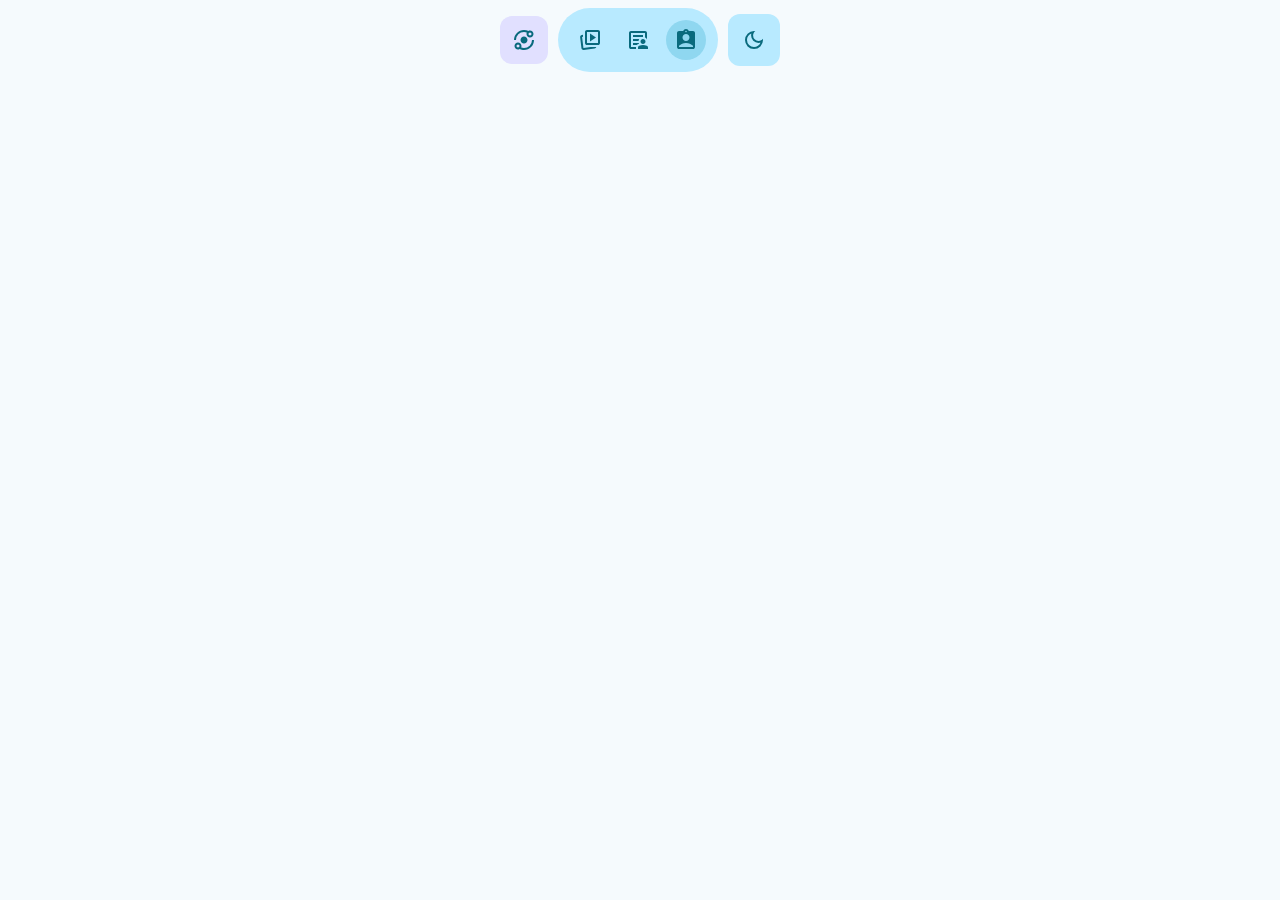
==== about.html @ 5b5b83b0 "update" ====
<!doctype html>
<html lang="id">

<head>
    <meta charset="UTF-8" />
    <meta name="viewport" content="width=device-width, initial-scale=1.0" />
    <meta name="description"
        content="Porto Zilla portfolio showcasing 3D animation demo reels and creative visual work." />
    <title>Porto Zilla - 3D Animation Demo Reel</title>
    <link rel="icon" href="assets/orbit-fill1.svg" type="image/svg+xml" />
    <link rel="preconnect" href="https://fonts.googleapis.com" />
    <link rel="preconnect" href="https://fonts.gstatic.com" crossorigin />
    <link
        href="https://fonts.googleapis.com/css2?family=Libre+Baskerville:ital,wght@0,400..700;1,400..700&family=Outfit:wght@100..900&display=swap"
        rel="stylesheet" />
    <link rel="stylesheet" href="css/style.css" />
    <link rel="stylesheet" href="css/animation.css" />
    <script src="js/script.js" defer></script>
</head>

<body>
    <header>
        <nav class="floating-header">
            <div class="home" aria-label="Home">
                <img src="assets/orbit-fill0.svg" alt="Logo Home" />
            </div>
            <div class="menu" aria-label="Menu Portofolio">
                <a href="index.html" style="--menu-expanded-width: 124px;">
                    <img class="menu-icon-idle" src="assets/animated-images-fill0.svg" alt="Icon Demo Reel" />
                    <img class="menu-icon-hover" src="assets/animated-images-fill1.svg" alt="" aria-hidden="true" />
                    <span>Demo Reel</span>
                </a>
                <a href="resume.html" style="--menu-expanded-width: 170px;">
                    <img class="menu-icon-idle" src="assets/article-person-fill0.svg" alt="Icon Curriculum Vitae" />
                    <img class="menu-icon-hover" src="assets/article-person-fill1.svg" alt="" aria-hidden="true" />
                    <span>Curriculum Vitae</span>
                </a>
                <a href="about.html" style="--menu-expanded-width: 142px;">
                    <img class="menu-icon-idle" src="assets/assignment-ind-fill0.svg" alt="Icon Tentang Saya" />
                    <img class="menu-icon-hover" src="assets/assignment-ind-fill1.svg" alt="" aria-hidden="true" />
                    <span>Tentang Saya</span>
                </a>
            </div>
            <div class="tema">
                <div class="switch-theme" role="button" tabindex="0" aria-label="Ganti ke tema gelap"
                    data-tooltip="Ganti Tema">
                    <span class="icon-wrapper icon-theme-dark">
                        <img class="theme-icon-idle" src="assets/dark-mode-fill0.svg" alt="Ganti Mode Gelap" />
                        <img class="theme-icon-hover" src="assets/dark-mode-fill1.svg" alt="" aria-hidden="true" />
                    </span>
                    <span class="icon-wrapper icon-theme-light">
                        <img class="theme-icon-idle" src="assets/light-mode-fill0.svg" alt="Ganti Mode Terang"
                            aria-hidden="true" />
                        <img class="theme-icon-hover" src="assets/light-mode-fill1.svg" alt="" aria-hidden="true" />
                    </span>
                </div>
            </div>
        </nav>
    </header>
</body>

</html>
---- css/style.css ----
:root {
    --color-primary: #09677f;
    --color-primary-container: #b8eaff;
    --color-primary-container-hover: #8fd7f0;
    --color-tertiary-container: #e1e0ff;
    --color-surface: #f5fafd;
    --color-icon-filter: brightness(0) saturate(100%) invert(28%) sepia(83%) saturate(968%) hue-rotate(154deg) brightness(90%) contrast(93%);
}

[data-theme="dark"] {
    --color-primary: #88d0ec;
    --color-primary-container: #004d61;
    --color-primary-container-hover: #003848;
    --color-tertiary-container: #434465;
    --color-surface: #0f1416;
    --color-icon-filter: brightness(0) saturate(100%) invert(81%) sepia(23%) saturate(803%) hue-rotate(159deg) brightness(98%) contrast(90%);
}

body {
    margin: 0;
    min-height: 100vh;
    background-color: var(--color-surface);
    transition: background-color 220ms ease;
}

main {
    display: flex;
    flex-direction: column;
    align-items: center;
    justify-content: center;
    min-height: calc(100dvh - 72px);
    padding: 2rem 1rem;
}

.demo-reel {
    position: relative;
    width: 640px;
    max-width: calc(100vw - 2rem);
    aspect-ratio: 16 / 9;
    border-radius: 20px;
    overflow: hidden;
    cursor: pointer;
    background-color: #000;
    will-change: width;
    transition:
        width 600ms cubic-bezier(0.4, 0, 0.2, 1),
        border-radius 600ms cubic-bezier(0.4, 0, 0.2, 1);
}

.demo-reel:is(:hover, .is-expanded) {
    width: min(1400px, calc(100vw - 2rem));
    border-radius: 28px;
}

.demo-reel video {
    display: block;
    width: 100%;
    height: 100%;
    object-fit: cover;
}

.demo-reel-close {
    all: unset;
    position: absolute;
    top: 12px;
    right: 12px;
    z-index: 10;
    display: grid;
    place-items: center;
    width: 36px;
    height: 36px;
    border-radius: 50%;
    background-color: rgba(0, 0, 0, 0.45);
    color: #fff;
    cursor: pointer;
    opacity: 0;
    transform: scale(0.75);
    transition:
        opacity 220ms ease,
        transform 220ms cubic-bezier(0.4, 0, 0.2, 1),
        background-color 150ms ease;
    backdrop-filter: blur(4px);
}

.demo-reel.is-expanded .demo-reel-close {
    opacity: 1;
    transform: scale(1);
}

.demo-reel-close:hover {
    background-color: rgba(0, 0, 0, 0.7);
}

header {
    position: sticky;
    top: 0;
    z-index: 20;
    width: 100%;
    background: transparent;
}

.floating-header {
    display: flex;
    align-items: center;
    justify-content: center;
    gap: 10px;
    width: min(100%, 740px);
    padding: 8px 12px;
    margin: 0 auto;
}

.home,
.menu,
.tema {
    display: flex;
    align-items: center;
    justify-content: center;
}

.home {
    display: inline-flex;
    align-items: center;
    justify-content: center;
    box-sizing: border-box;
    padding: 12px;
    border-radius: 12px;
    background-color: var(--color-tertiary-container);
    cursor: pointer;
    overflow: hidden;
    width: 48px;
    height: 48px;
    will-change: width, border-radius;
    transition:
        width 460ms cubic-bezier(0.4, 0, 0.2, 1),
        background-color 220ms ease,
        box-shadow 260ms ease;
}

.home:is(:hover, :focus-within, .is-expanded) {
    width: 48px;
    box-shadow: 0 2px 8px rgba(0, 0, 0, 0.12);
}

.home img {
    width: 24px;
    height: 24px;
    flex-shrink: 0;
}

.menu {
    box-sizing: border-box;
    gap: 8px;
    width: 160px;
    padding: 12px;
    background-color: var(--color-primary-container);
    border-radius: 32px;
    transition: width 460ms cubic-bezier(0.4, 0, 0.2, 1);
}

.menu:is(:hover, :focus-within, .is-expanded) {
    width: 476px;
}

.tema {
    padding: 6px;
    border-radius: 12px;
    background-color: var(--color-primary-container);
}



.menu a {
    position: relative;
    display: inline-flex;
    align-items: center;
    box-sizing: border-box;
    width: 40px;
    height: 40px;
    overflow: hidden;
    cursor: pointer;
    text-decoration: none;
    border-radius: 20px;
    will-change: width;
    transform: translateZ(0);
    transition:
        width 460ms cubic-bezier(0.4, 0, 0.2, 1),
        background-color 260ms ease-in-out,
        transform 260ms ease,
        box-shadow 260ms ease;
}

.menu:is(:hover, :focus-within, .is-expanded) a {
    width: var(--menu-expanded-width);
}

.menu a:is(:hover, :focus-visible, .active) {
    z-index: 2;
    background-color: var(--color-primary-container-hover);
    transform: translateY(-2px);
}

.menu a:focus-visible {
    outline: 2px solid var(--color-primary);
    outline-offset: 2px;
}

.switch-theme {
    position: relative;
    display: inline-grid;
    place-items: center;
    box-sizing: border-box;
    width: 40px;
    height: 40px;
    overflow: hidden;
    cursor: pointer;
    text-decoration: none;
    transform: translateZ(0);
    user-select: none;
}

.switch-theme::before {
    content: "";
    position: absolute;
    inset: 1px;
    border-radius: 50%;
    background-color: var(--color-primary-container-hover);
    transform: scale(0);
    opacity: 0;
    transition:
        transform 180ms ease,
        opacity 180ms ease,
        background-color 220ms ease;
    z-index: 0;
}

.switch-theme:is(:hover, :focus-visible)::before {
    transform: scale(1);
    opacity: 1;
}

.home img,
.menu img,
.switch-theme img {
    filter: var(--color-icon-filter);
    transition: filter 220ms ease;
}

.menu img {
    position: absolute;
    left: 8px;
    z-index: 1;
    display: block;
    width: 24px;
    height: 24px;
    opacity: 1;
    transition:
        opacity 180ms ease,
        filter 220ms ease;
}

.menu .menu-icon-hover {
    opacity: 0;
}

.menu a:is(:hover, :focus-visible, .active) .menu-icon-idle {
    opacity: 0;
}

.menu a:is(:hover, :focus-visible, .active) .menu-icon-hover {
    opacity: 1;
}

.menu span {
    position: absolute;
    left: 40px;
    z-index: 1;
    pointer-events: none;
    color: var(--color-primary);
    font-family: "Outfit", sans-serif;
    font-size: 14px;
    font-weight: 600;
    line-height: 1;
    white-space: nowrap;
    opacity: 0;
    transform: translateX(-8px);
    transition:
        opacity 200ms ease-in,
        transform 300ms cubic-bezier(0.4, 0, 0.2, 1);
}

.menu:is(:hover, :focus-within, .is-expanded) span {
    opacity: 1;
    transform: translateX(0);
    transition:
        opacity 300ms ease-out 100ms,
        transform 400ms cubic-bezier(0.4, 0, 0.2, 1) 100ms;
}

.switch-theme .icon-wrapper {
    grid-area: 1 / 1;
    display: inline-flex;
    position: relative;
    width: 24px;
    height: 24px;
    z-index: 1;
    transition:
        transform 220ms ease,
        opacity 220ms ease;
}

.switch-theme img {
    position: absolute;
    inset: 0;
    display: block;
    width: 24px;
    height: 24px;
}

.switch-theme .theme-icon-hover {
    opacity: 0;
    transition: opacity 180ms ease;
}

.switch-theme:is(:hover, :focus-visible) .theme-icon-idle {
    opacity: 0;
}

.switch-theme:is(:hover, :focus-visible) .theme-icon-hover {
    opacity: 1;
}

.icon-theme-dark {
    transform: translateY(0);
    opacity: 1;
}

.icon-theme-light {
    transform: translateY(120%);
    opacity: 0;
}

[data-theme="dark"] .icon-theme-dark {
    transform: translateY(-120%);
    opacity: 0;
}

[data-theme="dark"] .icon-theme-light {
    transform: translateY(0);
    opacity: 1;
}
---- css/animation.css ----
body {
    animation: page-enter 300ms ease-out both;
}

body.page-exit {
    animation: page-leave 250ms ease-in both;
}

@keyframes page-enter {
    from {
        opacity: 0;
        transform: translateY(8px);
    }
    to {
        opacity: 1;
        transform: translateY(0);
    }
}

@keyframes page-leave {
    from {
        opacity: 1;
        transform: translateY(0);
    }
    to {
        opacity: 0;
        transform: translateY(-8px);
    }
}

.floating-header > * {
    opacity: 0;
    animation: intro-fade 420ms ease both;
}

.floating-header .home {
    animation-delay: 60ms;
}

.floating-header .menu {
    animation-delay: 160ms;
}

.floating-header .tema {
    animation-delay: 260ms;
}

.menu a {
    opacity: 0;
    animation: intro-fade 360ms ease both;
}

.menu a:nth-child(1) {
    animation-delay: 300ms;
}

.menu a:nth-child(2) {
    animation-delay: 380ms;
}

.menu a:nth-child(3) {
    animation-delay: 460ms;
}

@keyframes intro-fade {
    from {
        opacity: 0;
        transform: translateY(-8px);
    }
    to {
        opacity: 1;
        transform: translateY(0);
    }
}

@media (prefers-reduced-motion: reduce) {
    body,
    body.page-exit,
    .floating-header > *,
    .menu a {
        opacity: 1;
        transform: none;
        animation: none;
    }
}
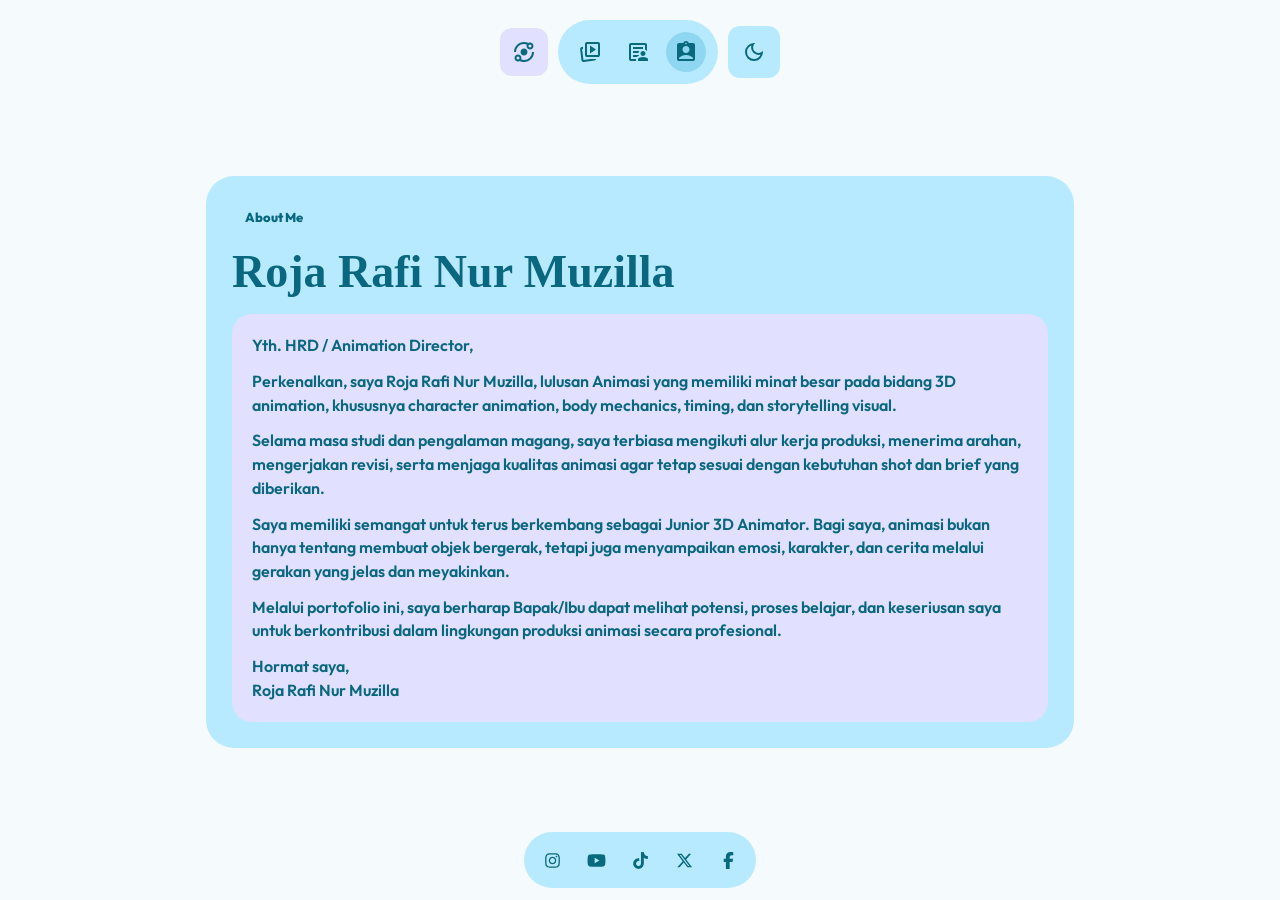
==== commit e9929c4c: "update" ====
--- a/about.html
+++ b/about.html
@@ -6,7 +6,7 @@
     <meta name="viewport" content="width=device-width, initial-scale=1.0" />
     <meta name="description"
         content="Porto Zilla portfolio showcasing 3D animation demo reels and creative visual work." />
-    <title>Porto Zilla - 3D Animation Demo Reel</title>
+    <title>Porto Zilla - Tentang Saya</title>
     <link rel="icon" href="assets/orbit-fill1.svg" type="image/svg+xml" />
     <link rel="preconnect" href="https://fonts.googleapis.com" />
     <link rel="preconnect" href="https://fonts.gstatic.com" crossorigin />
@@ -25,17 +25,17 @@
                 <img src="assets/orbit-fill0.svg" alt="Logo Home" />
             </div>
             <div class="menu" aria-label="Menu Portofolio">
-                <a href="index.html" style="--menu-expanded-width: 124px;">
+                <a href="index.html">
                     <img class="menu-icon-idle" src="assets/animated-images-fill0.svg" alt="Icon Demo Reel" />
                     <img class="menu-icon-hover" src="assets/animated-images-fill1.svg" alt="" aria-hidden="true" />
                     <span>Demo Reel</span>
                 </a>
-                <a href="resume.html" style="--menu-expanded-width: 170px;">
+                <a href="resume.html">
                     <img class="menu-icon-idle" src="assets/article-person-fill0.svg" alt="Icon Curriculum Vitae" />
                     <img class="menu-icon-hover" src="assets/article-person-fill1.svg" alt="" aria-hidden="true" />
                     <span>Curriculum Vitae</span>
                 </a>
-                <a href="about.html" style="--menu-expanded-width: 142px;">
+                <a href="about.html">
                     <img class="menu-icon-idle" src="assets/assignment-ind-fill0.svg" alt="Icon Tentang Saya" />
                     <img class="menu-icon-hover" src="assets/assignment-ind-fill1.svg" alt="" aria-hidden="true" />
                     <span>Tentang Saya</span>
@@ -57,6 +57,28 @@
             </div>
         </nav>
     </header>
+    <main class="about-main">
+        <section class="about-box" aria-labelledby="about-title">
+            <p class="about-kicker">About Me</p>
+            <h1 id="about-title">Roja Rafi Nur Muzilla</h1>
+            <div class="about-letter">
+                <p>Yth. HRD / Animation Director,</p>
+                <p>Perkenalkan, saya Roja Rafi Nur Muzilla, lulusan Animasi yang memiliki minat besar pada bidang 3D animation, khususnya character animation, body mechanics, timing, dan storytelling visual.</p>
+                <p>Selama masa studi dan pengalaman magang, saya terbiasa mengikuti alur kerja produksi, menerima arahan, mengerjakan revisi, serta menjaga kualitas animasi agar tetap sesuai dengan kebutuhan shot dan brief yang diberikan.</p>
+                <p>Saya memiliki semangat untuk terus berkembang sebagai Junior 3D Animator. Bagi saya, animasi bukan hanya tentang membuat objek bergerak, tetapi juga menyampaikan emosi, karakter, dan cerita melalui gerakan yang jelas dan meyakinkan.</p>
+                <p>Melalui portofolio ini, saya berharap Bapak/Ibu dapat melihat potensi, proses belajar, dan keseriusan saya untuk berkontribusi dalam lingkungan produksi animasi secara profesional.</p>
+                <p>Hormat saya,<br>Roja Rafi Nur Muzilla</p>
+            </div>
+        </section>
+    </main>
+    <footer>
+        <div class="floating-footer">
+            <a class="socials-btn" href="" target="_blank" rel="noopener noreferrer" data-tooltip="Instagram" aria-label="Instagram"><img src="assets/instagram-brands.svg" alt="Instagram"/></a>
+            <a class="socials-btn" href="" target="_blank" rel="noopener noreferrer" data-tooltip="Youtube" aria-label="Youtube"><img src="assets/youtube-brands.svg" alt="Youtube"/></a>
+            <a class="socials-btn" href="" target="_blank" rel="noopener noreferrer" data-tooltip="TikTok" aria-label="TikTok"><img src="assets/tiktok-brands.svg" alt="TikTok"/></a>
+            <a class="socials-btn" href="" target="_blank" rel="noopener noreferrer" data-tooltip="X" aria-label="X"><img src="assets/x-twitter-brands.svg" alt="X"/></a>
+            <a class="socials-btn" href="" target="_blank" rel="noopener noreferrer" data-tooltip="Facebook" aria-label="Facebook"><img src="assets/facebook-brands.svg" alt="Facebook"/></a>
+      </div>
+    </footer>
 </body>
-
-</html>+</html>
--- a/css/style.css
+++ b/css/style.css
@@ -16,9 +16,13 @@
     --color-icon-filter: brightness(0) saturate(100%) invert(81%) sepia(23%) saturate(803%) hue-rotate(159deg) brightness(98%) contrast(90%);
 }
 
+html {
+    overflow-y: scroll;
+}
+
 body {
     margin: 0;
-    min-height: 100vh;
+    min-height: 100dvh;
     background-color: var(--color-surface);
     transition: background-color 220ms ease;
 }
@@ -27,29 +31,53 @@
     display: flex;
     flex-direction: column;
     align-items: center;
-    justify-content: center;
+    justify-content: flex-start;
     min-height: calc(100dvh - 72px);
-    padding: 2rem 1rem;
+    padding: 3rem 1rem 1rem;
+}
+
+@media (min-width: 561px) {
+    html,
+    body {
+        overflow: hidden;
+    }
+
+    body {
+        display: grid;
+        grid-template-rows: auto minmax(0, 1fr) auto;
+        height: 100dvh;
+    }
+
+    main {
+        min-height: 0;
+        padding: 1rem;
+        overflow: hidden;
+    }
 }
 
 .demo-reel {
     position: relative;
-    width: 640px;
+    width: min(520px, calc(100vw - 2rem));
     max-width: calc(100vw - 2rem);
     aspect-ratio: 16 / 9;
     border-radius: 20px;
     overflow: hidden;
     cursor: pointer;
-    background-color: #000;
-    will-change: width;
+    background-color: var(--color-tertiary-container);
+    will-change: width, transform, box-shadow;
     transition:
         width 600ms cubic-bezier(0.4, 0, 0.2, 1),
-        border-radius 600ms cubic-bezier(0.4, 0, 0.2, 1);
-}
-
-.demo-reel:is(:hover, .is-expanded) {
-    width: min(1400px, calc(100vw - 2rem));
+        border-radius 600ms cubic-bezier(0.4, 0, 0.2, 1),
+        box-shadow 600ms cubic-bezier(0.4, 0, 0.2, 1),
+        transform 600ms cubic-bezier(0.4, 0, 0.2, 1);
+}
+
+.demo-reel.is-expanded {
+    width: min(1280px, calc(100vw - 2rem));
+    max-width: none;
     border-radius: 28px;
+    z-index: 30;
+    transform: translateZ(0);
 }
 
 .demo-reel video {
@@ -70,28 +98,216 @@
     width: 36px;
     height: 36px;
     border-radius: 50%;
-    background-color: rgba(0, 0, 0, 0.45);
+    background-color: rgba(255, 255, 255, 0.18);
     color: #fff;
     cursor: pointer;
     opacity: 0;
-    transform: scale(0.75);
+    pointer-events: none;
+    transform: scale(0.8);
     transition:
         opacity 220ms ease,
         transform 220ms cubic-bezier(0.4, 0, 0.2, 1),
-        background-color 150ms ease;
+        background-color 150ms ease,
+        border-color 150ms ease;
     backdrop-filter: blur(4px);
 }
 
 .demo-reel.is-expanded .demo-reel-close {
     opacity: 1;
+    pointer-events: auto;
     transform: scale(1);
 }
 
+.demo-reel-close img {
+    width: 18px;
+    height: 18px;
+    filter: brightness(0) invert(1);
+}
+
 .demo-reel-close:hover {
-    background-color: rgba(0, 0, 0, 0.7);
+    background-color: rgba(255, 255, 255, 0.28);
+}
+
+.resume-main {
+    display: grid;
+    grid-template-columns: repeat(4, minmax(0, 1fr));
+    align-items: stretch;
+    width: min(1120px, calc(100vw - 2rem));
+    gap: 14px;
+    margin: 0 auto;
+    padding: 1rem;
+    box-sizing: border-box;
+}
+
+.cv-card {
+    display: flex;
+    flex-direction: column;
+    justify-content: space-between;
+    min-height: 136px;
+    padding: 16px;
+    border-radius: 24px;
+    background-color: var(--color-primary-container);
+    color: var(--color-primary);
+    font-family: "Outfit", sans-serif;
+    overflow: hidden;
+    box-sizing: border-box;
+    transition:
+        background-color 220ms ease,
+        transform 220ms ease,
+        box-shadow 220ms ease;
+}
+
+.cv-card:is(:hover, :focus-within) {
+    background-color: var(--color-primary-container-hover);
+    transform: translateY(-3px);
+    box-shadow: 0 14px 34px rgba(9, 103, 127, 0.14);
+}
+
+.cv-card img {
+    width: 34px;
+    height: 34px;
+    filter: var(--color-icon-filter);
+}
+
+.cv-card p {
+    margin: 0;
+    overflow-wrap: anywhere;
+    font-size: 18px;
+    font-weight: 700;
+    line-height: 1.25;
+}
+
+.cv-card-profile,
+.cv-card-address {
+    grid-column: span 2;
+}
+
+.cv-card-profile {
+    min-height: 174px;
+    background-color: var(--color-tertiary-container);
+}
+
+.cv-card-profile p {
+    max-width: 12ch;
+    font-family: "Libre Baskerville", serif;
+    font-size: 30px;
+    line-height: 1.08;
+}
+
+.cv-card-address p {
+    font-size: 17px;
+    line-height: 1.35;
+}
+
+.cv-card-software {
+    grid-column: span 4;
+    min-height: 148px;
+    background-color: var(--color-tertiary-container);
+}
+
+.cv-card-software p {
+    margin-bottom: 14px;
+    font-family: "Libre Baskerville", serif;
+    font-size: 28px;
+}
+
+.software-list {
+    display: flex;
+    flex-wrap: wrap;
+    gap: 10px;
+    padding: 0;
+    margin: 0;
+    list-style: none;
+}
+
+.software-list li {
+    padding: 10px 14px;
+    border-radius: 999px;
+    background-color: var(--color-primary-container);
+    color: var(--color-primary);
+    font-size: 14px;
+    font-weight: 700;
+    line-height: 1;
+}
+
+.about-main {
+    display: flex;
+    justify-content: center;
+    width: min(900px, calc(100vw - 2rem));
+    margin: 0 auto;
+    padding: 1rem;
+    box-sizing: border-box;
+    color: var(--color-primary);
+    font-family: "Outfit", sans-serif;
+}
+
+.about-box {
+    width: 100%;
+    padding: 26px;
+    border-radius: 28px;
+    background-color: var(--color-primary-container);
+    box-sizing: border-box;
+    transition:
+        background-color 220ms ease,
+        transform 220ms ease,
+        box-shadow 220ms ease;
+}
+
+.about-box:is(:hover, :focus-within) {
+    background-color: var(--color-primary-container-hover);
+    transform: translateY(-4px);
+    box-shadow: 0 16px 38px rgba(9, 103, 127, 0.16);
+}
+
+.about-kicker {
+    margin: 0 0 14px;
+    width: fit-content;
+    padding: 9px 13px;
+    border-radius: 999px;
+    background-color: var(--color-primary-container);
+    font-size: 13px;
+    font-weight: 800;
+    line-height: 1;
+}
+
+.about-box h1 {
+    margin: 0;
+    font-family: "Libre Baskerville", serif;
+    font-size: clamp(30px, 4vw, 46px);
+    line-height: 1.08;
+}
+
+.about-letter {
+    margin-top: 18px;
+    padding: 20px;
+    border-radius: 20px;
+    background-color: var(--color-tertiary-container);
+    box-sizing: border-box;
+}
+
+.about-letter p {
+    margin: 0;
+    font-size: 16px;
+    font-weight: 600;
+    line-height: 1.48;
+}
+
+.about-letter p + p {
+    margin-top: 12px;
 }
 
 header {
+    padding-top: 12px;
+    box-sizing: border-box;
+}
+
+footer {
+    padding-bottom: 12px;
+    box-sizing: border-box;
+}
+
+header,
+footer {
     position: sticky;
     top: 0;
     z-index: 20;
@@ -99,7 +315,8 @@
     background: transparent;
 }
 
-.floating-header {
+.floating-header,
+.floating-footer {
     display: flex;
     align-items: center;
     justify-content: center;
@@ -107,6 +324,15 @@
     width: min(100%, 740px);
     padding: 8px 12px;
     margin: 0 auto;
+}
+
+.floating-footer {
+    box-sizing: border-box;
+    gap: 8px;
+    width: 232px;
+    padding: 10px;
+    border-radius: 30px;
+    background-color: var(--color-primary-container);
 }
 
 .home,
@@ -167,8 +393,6 @@
     background-color: var(--color-primary-container);
 }
 
-
-
 .menu a {
     position: relative;
     display: inline-flex;
@@ -189,6 +413,37 @@
         box-shadow 260ms ease;
 }
 
+.socials-btn {
+    position: relative;
+    display: inline-flex;
+    align-items: center;
+    justify-content: center;
+    box-sizing: border-box;
+    width: 36px;
+    height: 36px;
+    overflow: hidden;
+    cursor: pointer;
+    text-decoration: none;
+    border-radius: 18px;
+    will-change: transform;
+    transform: translateZ(0);
+    transition:
+        background-color 260ms ease-in-out,
+        transform 260ms ease,
+        box-shadow 260ms ease;
+}
+
+.socials-btn:is(:hover, :focus-visible, .active) {
+    z-index: 2;
+    background-color: var(--color-primary-container-hover);
+    transform: translateY(-2px);
+}
+
+.socials-btn:focus-visible {
+    outline: 2px solid var(--color-primary);
+    outline-offset: 2px;
+}
+
 .menu:is(:hover, :focus-within, .is-expanded) a {
     width: var(--menu-expanded-width);
 }
@@ -198,6 +453,10 @@
     background-color: var(--color-primary-container-hover);
     transform: translateY(-2px);
 }
+
+.menu a:nth-child(1) { --menu-expanded-width: 124px; }
+.menu a:nth-child(2) { --menu-expanded-width: 170px; }
+.menu a:nth-child(3) { --menu-expanded-width: 142px; }
 
 .menu a:focus-visible {
     outline: 2px solid var(--color-primary);
@@ -240,6 +499,7 @@
 
 .home img,
 .menu img,
+.socials-btn img,
 .switch-theme img {
     filter: var(--color-icon-filter);
     transition: filter 220ms ease;
@@ -256,6 +516,14 @@
     transition:
         opacity 180ms ease,
         filter 220ms ease;
+}
+
+.socials-btn img {
+    display: block;
+    width: 21px;
+    height: 21px;
+    filter: var(--color-icon-filter);
+    transition: filter 220ms ease;
 }
 
 .menu .menu-icon-hover {
@@ -347,4 +615,74 @@
 [data-theme="dark"] .icon-theme-light {
     transform: translateY(0);
     opacity: 1;
-}+}
+
+@media (max-width: 820px) {
+    .resume-main {
+        grid-template-columns: repeat(2, minmax(0, 1fr));
+    }
+
+    .cv-card-profile,
+    .cv-card-address,
+    .cv-card-software {
+        grid-column: span 2;
+    }
+
+    .cv-card-profile p {
+        max-width: 100%;
+        font-size: 30px;
+    }
+}
+
+@media (max-width: 560px) {
+    header {
+        padding-top: 16px;
+    }
+
+    footer {
+        padding-bottom: 16px;
+    }
+
+    .resume-main {
+        grid-template-columns: 1fr;
+        width: min(100%, calc(100vw - 1rem));
+        gap: 10px;
+        padding: 2rem 0.5rem 1rem;
+    }
+
+    .about-main {
+        width: min(100%, calc(100vw - 1rem));
+        padding: 2rem 0.5rem 1rem;
+    }
+
+    .cv-card,
+    .cv-card-profile,
+    .cv-card-address,
+    .cv-card-software {
+        grid-column: 1;
+    }
+
+    .cv-card {
+        min-height: 142px;
+        border-radius: 20px;
+    }
+
+    .cv-card-profile p,
+    .cv-card-software p {
+        font-size: 26px;
+    }
+
+    .about-box {
+        padding: 22px;
+        border-radius: 20px;
+    }
+
+    .about-letter {
+        padding: 18px;
+        border-radius: 16px;
+    }
+
+    .about-letter p {
+        font-size: 16px;
+    }
+}
--- a/css/animation.css
+++ b/css/animation.css
@@ -62,6 +62,84 @@
     animation-delay: 460ms;
 }
 
+.floating-footer {
+    opacity: 0;
+    animation: intro-footer 420ms ease both;
+    animation-delay: 320ms;
+}
+
+.socials-btn {
+    opacity: 0;
+    animation: intro-footer 320ms ease both;
+}
+
+.socials-btn:nth-child(1) {
+    animation-delay: 440ms;
+}
+
+.socials-btn:nth-child(2) {
+    animation-delay: 500ms;
+}
+
+.socials-btn:nth-child(3) {
+    animation-delay: 560ms;
+}
+
+.socials-btn:nth-child(4) {
+    animation-delay: 620ms;
+}
+
+.socials-btn:nth-child(5) {
+    animation-delay: 680ms;
+}
+
+main > * {
+    opacity: 0;
+    animation: intro-main 460ms ease both;
+    animation-delay: 220ms;
+}
+
+.demo-reel {
+    animation-delay: 260ms;
+}
+
+.cv-card {
+    opacity: 0;
+    animation: intro-main 420ms ease both;
+}
+
+.cv-card:nth-child(1) {
+    animation-delay: 220ms;
+}
+
+.cv-card:nth-child(2) {
+    animation-delay: 300ms;
+}
+
+.cv-card:nth-child(3) {
+    animation-delay: 380ms;
+}
+
+.cv-card:nth-child(4) {
+    animation-delay: 460ms;
+}
+
+.cv-card:nth-child(5) {
+    animation-delay: 540ms;
+}
+
+.cv-card:nth-child(6) {
+    animation-delay: 620ms;
+}
+
+.cv-card:nth-child(7) {
+    animation-delay: 700ms;
+}
+
+.about-box {
+    animation-delay: 260ms;
+}
+
 @keyframes intro-fade {
     from {
         opacity: 0;
@@ -73,11 +151,37 @@
     }
 }
 
+@keyframes intro-main {
+    from {
+        opacity: 0;
+        transform: translateY(12px) scale(0.98);
+    }
+    to {
+        opacity: 1;
+        transform: translateY(0) scale(1);
+    }
+}
+
+@keyframes intro-footer {
+    from {
+        opacity: 0;
+        transform: translateY(8px);
+    }
+    to {
+        opacity: 1;
+        transform: translateY(0);
+    }
+}
+
 @media (prefers-reduced-motion: reduce) {
     body,
     body.page-exit,
     .floating-header > *,
-    .menu a {
+    .menu a,
+    .floating-footer,
+    .socials-btn,
+    main > *,
+    .cv-card {
         opacity: 1;
         transform: none;
         animation: none;
